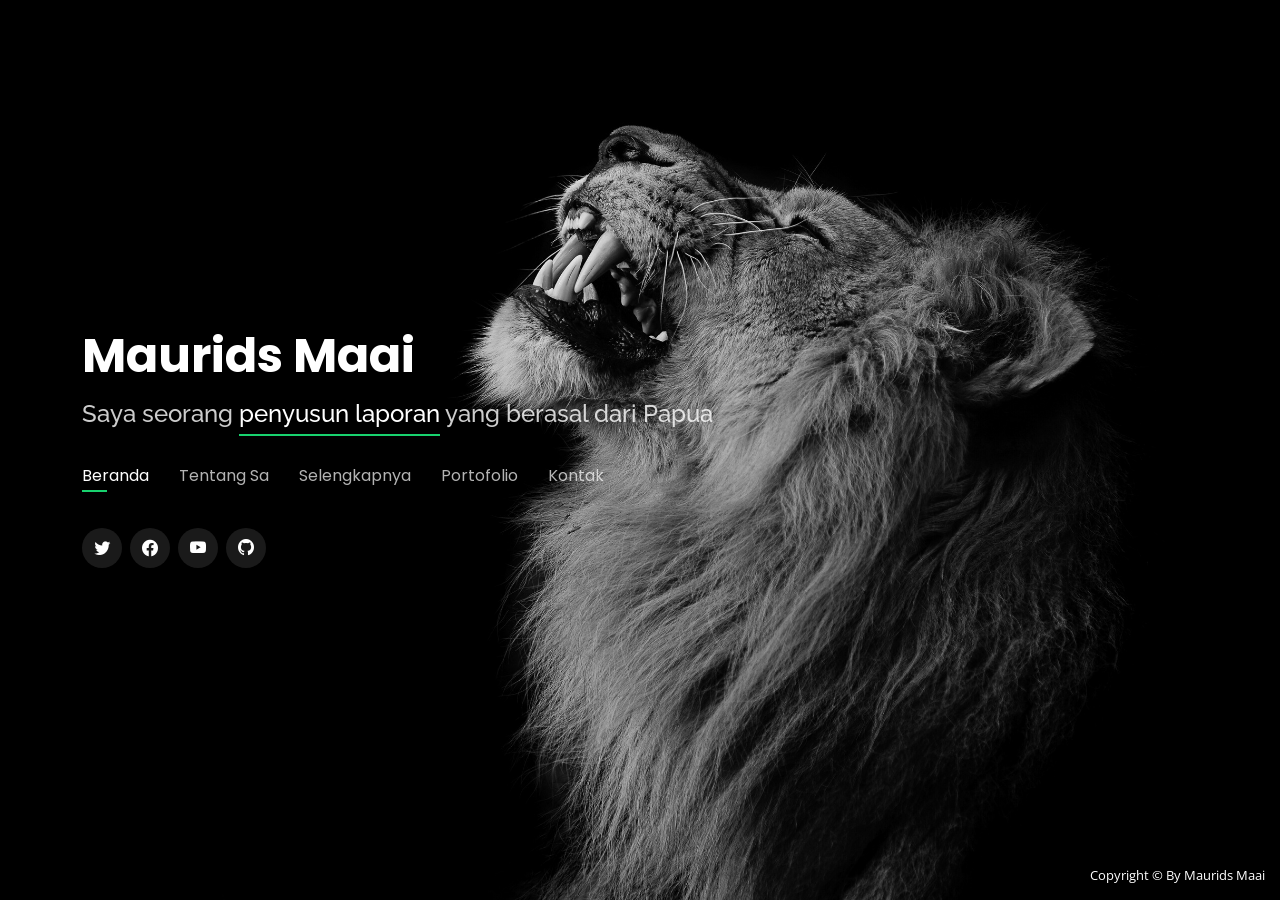
==== index.html @ 49cc11e0 "tambahkan link medsos" ====
<!DOCTYPE html>
<html lang="en">

<head>
  <meta charset="utf-8">
  <meta content="width=device-width, initial-scale=1.0" name="viewport">

  <title>Maurids Maai</title>
  <meta content="" name="description">
  <meta content="" name="keywords">

  <!-- Favicons -->
  <link href="assets/img/icon.png" rel="icon">
  <link href="assets/img/icon.png" rel="apple-touch-icon">

  <!-- Google Fonts -->
  <link
    href="https://fonts.googleapis.com/css?family=Open+Sans:300,300i,400,400i,600,600i,700,700i|Raleway:300,300i,400,400i,500,500i,600,600i,700,700i|Poppins:300,300i,400,400i,500,500i,600,600i,700,700i"
    rel="stylesheet">

  <!-- Vendor CSS Files -->
  <link href="assets/vendor/bootstrap/css/bootstrap.min.css" rel="stylesheet">
  <link href="assets/vendor/bootstrap-icons/bootstrap-icons.css" rel="stylesheet">
  <link href="assets/vendor/boxicons/css/boxicons.min.css" rel="stylesheet">
  <link href="assets/vendor/glightbox/css/glightbox.min.css" rel="stylesheet">
  <link href="assets/vendor/remixicon/remixicon.css" rel="stylesheet">
  <link href="assets/vendor/swiper/swiper-bundle.min.css" rel="stylesheet">

  <!-- Template Main CSS File -->
  <link href="assets/css/style.css" rel="stylesheet">

  <!-- =======================================================
  * Template Name: Personal - v4.3.0
  * Template URL: https://bootstrapmade.com/personal-free-resume-bootstrap-template/
  * Author: BootstrapMade.com
  * License: https://bootstrapmade.com/license/
  ======================================================== -->
</head>

<body>

  <!-- ======= Header ======= -->
  <header id="header">
    <div class="container">

      <h1><a href="index.html">Maurids Maai</a></h1>
      <!-- Uncomment below if you prefer to use an image logo -->
      <!-- <a href="index.html" class="mr-auto"><img src="assets/img/logo.png" alt="" class="img-fluid"></a> -->
      <h2>Saya seorang <span>penyusun laporan</span> yang berasal dari Papua</h2>

      <nav id="navbar" class="navbar">
        <ul>
          <li><a class="nav-link active" href="#header">Beranda</a></li>
          <li><a class="nav-link" href="#about">Tentang Sa</a></li>
          <li><a class="nav-link" href="#resume">Selengkapnya</a></li>
          <li><a class="nav-link" href="#portfolio">Portofolio</a></li>
          <li><a class="nav-link" href="#contact">Kontak</a></li>
        </ul>
        <i class="bi bi-list mobile-nav-toggle"></i>
      </nav><!-- .navbar -->

      <div class="social-links">
        <a href="https://twitter.com/MauridsMy" class="twitter"><i class="bi bi-twitter"></i></a>
        <a href="https://www.facebook.com/maurids.may" class="facebook"><i class="bi bi-facebook"></i></a>
        <a href="https://www.youtube.com/channel/UCpkUlT9rI3V6JolYn8YOvCw" class="youtube"><i
            class="bi bi-youtube"></i></a>
        <a href="https://github.com/mauridsmaai" class="github"><i class="bi bi-github"></i></a>
      </div>

    </div>
  </header><!-- End Header -->

  <!-- ======= About Section ======= -->
  <section id="about" class="about">

    <!-- ======= About Me ======= -->
    <div class="about-me container">

      <div class="section-title">
        <h2>Tentang Sa</h2>
        <p>Lebih Lanjut Tentang Sa</p>
      </div>

      <div class="row">
        <div class="col-lg-4" data-aos="fade-right">
          <img src="assets/img/sa.png" class="img-fluid" alt="">
        </div>
        <div class="col-lg-8 pt-4 pt-lg-0 content" data-aos="fade-left">
          <h3>Mengenal Sa</h3>
          <p class="fst-italic">
            Saya adalah orang yang suka bekerja keras, suka bergaul, tidak suka mengulur waktu kerja, suka senyum
            senang mempelajari hal baru dan humoris.
          </p>
          <div class="row">
            <div class="col-lg-6">
              <ul>
                <li><i class="bi bi-chevron-right"></i> <strong>Tempat & Tanggal Lahir:</strong> <span>6 May 1995</span>
                </li>
                <li><i class="bi bi-chevron-right"></i> <strong>SitusWEB:</strong> <span>mauridsmaai.github.io</span>
                </li>
                <li><i class="bi bi-chevron-right"></i> <strong>Nomor HP:</strong> <span>+123 456 7890</span></li>
                <li><i class="bi bi-chevron-right"></i> <strong>Kota:</strong> <span>Indonesia - Jakarta</span></li>
              </ul>
            </div>
            <div class="col-lg-6">
              <ul>
                <li><i class="bi bi-chevron-right"></i> <strong>Umur:</strong> <span>26</span></li>
                <li><i class="bi bi-chevron-right"></i> <strong>Level:</strong> <span>Pemula</span></li>
                <li><i class="bi bi-chevron-right"></i> <strong>Email:</strong> <span>mauridsmaai@gmail.com</span></li>
                <li><i class="bi bi-chevron-right"></i> <strong>Kerja Lepas:</strong> <span>Tersedia</span></li>
              </ul>
            </div>
          </div>
          <p>
            Saya sekarang bekerja di salah salah Perusahaan BUMN yang bergerak dibidang Farmasi Obat-Obatan PT. Kimia
            Farma Apotek, yang mana merupakan
            anak Perusahaan dari PT. Kimia Farma (Holding) kurang lebih sudah 1 tahun 5 bulan saya bekerja
            dan banyak rintangan yang sa adapi mulai dari penyesuaian diri, kerjaan dan juga makanan.
          </p>
        </div>
      </div>

    </div><!-- End About Me -->

    <!-- ======= Counts ======= -->
    <div class="counts container">

      <div class="row">

        <div class="col-lg-3 col-md-6">
          <div class="count-box">
            <i class="bi bi-emoji-smile"></i>
            <span data-purecounter-start="0" data-purecounter-end="12" data-purecounter-duration="1"
              class="purecounter"></span>
            <p>Klien</p>
          </div>
        </div>

        <div class="col-lg-3 col-md-6 mt-5 mt-md-0">
          <div class="count-box">
            <i class="bi bi-journal-richtext"></i>
            <span data-purecounter-start="0" data-purecounter-end="12" data-purecounter-duration="1"
              class="purecounter"></span>
            <p>Projects</p>
          </div>
        </div>

        <div class="col-lg-3 col-md-6 mt-5 mt-lg-0">
          <div class="count-box">
            <i class="bi bi-watch"></i>
            <span data-purecounter-start="0" data-purecounter-end="24" data-purecounter-duration="1"
              class="purecounter"></span>
            <p>Konsultasi</p>
          </div>
        </div>

        <div class="col-lg-3 col-md-6 mt-5 mt-lg-0">
          <div class="count-box">
            <i class="bi bi-award"></i>
            <span data-purecounter-start="0" data-purecounter-end="5" data-purecounter-duration="1"
              class="purecounter"></span>
            <p>Sertifikat</p>
          </div>
        </div>

      </div>

    </div><!-- End Counts -->

    <!-- ======= Skills  ======= -->
    <div class="skills container">

      <div class="section-title">
        <h2>Skills</h2>
      </div>

      <div class="row skills-content">

        <div class="col-lg-6">

          <div class="progress">
            <span class="skill">HTML <i class="val">30%</i></span>
            <div class="progress-bar-wrap">
              <div class="progress-bar" role="progressbar" aria-valuenow="100" aria-valuemin="0" aria-valuemax="100">
              </div>
            </div>
          </div>

          <div class="progress">
            <span class="skill">CSS <i class="val">30%</i></span>
            <div class="progress-bar-wrap">
              <div class="progress-bar" role="progressbar" aria-valuenow="90" aria-valuemin="0" aria-valuemax="100">
              </div>
            </div>
          </div>

          <div class="progress">
            <span class="skill">Install Ulang dan Servis PC <i class="val">85%</i></span>
            <div class="progress-bar-wrap">
              <div class="progress-bar" role="progressbar" aria-valuenow="75" aria-valuemin="0" aria-valuemax="100">
              </div>
            </div>
          </div>

        </div>

        <div class="col-lg-6">

          <div class="progress">
            <span class="skill">Adobe Ilustrator <i class="val">35%</i></span>
            <div class="progress-bar-wrap">
              <div class="progress-bar" role="progressbar" aria-valuenow="80" aria-valuemin="0" aria-valuemax="100">
              </div>
            </div>
          </div>

          <div class="progress">
            <span class="skill">CorelDRAW <i class="val">60%</i></span>
            <div class="progress-bar-wrap">
              <div class="progress-bar" role="progressbar" aria-valuenow="90" aria-valuemin="0" aria-valuemax="100">
              </div>
            </div>
          </div>

          <div class="progress">
            <span class="skill">Photoshop <i class="val">57%</i></span>
            <div class="progress-bar-wrap">
              <div class="progress-bar" role="progressbar" aria-valuenow="55" aria-valuemin="0" aria-valuemax="100">
              </div>
            </div>
          </div>

        </div>

      </div>

    </div><!-- End Skills -->

    <!-- ======= Testimonials ======= -->
    <div class="testimonials container">

      <div class="section-title">
        <h2>Testimoni Laporan</h2>
      </div>

      <div class="testimonials-slider swiper-container" data-aos="fade-up" data-aos-delay="100">
        <div class="swiper-wrapper">

          <div class="swiper-slide">
            <div class="testimonial-item">
              <p>
                <i class="bx bxs-quote-alt-left quote-icon-left"></i>
                Penyusunan Laporan Kajian Pendapatan Asli Daerah Kota Jayapura Tahun 2019 - 2020 dengan TIM.
                <i class="bx bxs-quote-alt-right quote-icon-right"></i>
              </p>
              <img src="assets/img/testimonials/testimonials-1.jpg" class="testimonial-img" alt="">
              <h3>Pemerintah Kota Jayapura</h3>
              <h4>Papua - Indonesia</h4>
            </div>
          </div><!-- End testimonial item -->

          <div class="swiper-slide">
            <div class="testimonial-item">
              <p>
                <i class="bx bxs-quote-alt-left quote-icon-left"></i>
                Penyusunan Laporan RPJMD Kabupaten Waropen Tahun 2018 - 2019 dengan TIM.
                <i class="bx bxs-quote-alt-right quote-icon-right"></i>
              </p>
              <img src="assets/img/testimonials/testimonials-2.jpg" class="testimonial-img" alt="">
              <h3>Kabupaten Waropen</h3>
              <h4>Papua - Indonesia</h4>
            </div>
          </div><!-- End testimonial item -->

          <div class="swiper-slide">
            <div class="testimonial-item">
              <p>
                <i class="bx bxs-quote-alt-left quote-icon-left"></i>
                Penyusunan Laporan Data Lembaga Organisasi Sosial Keagamaan Provinsi Papua Barat
                Tahun 2019 dengan TIM.
                <i class="bx bxs-quote-alt-right quote-icon-right"></i>
              </p>
              <img src="assets/img/testimonials/testimonials-3.jpg" class="testimonial-img" alt="">
              <h3>Provinsi Papua Barat</h3>
              <h4>Papua Barat - Indonesia</h4>
            </div>
          </div><!-- End testimonial item -->

          <div class="swiper-slide">
            <div class="testimonial-item">
              <p>
                <i class="bx bxs-quote-alt-left quote-icon-left"></i>
                Penulisan Karya Ilmiah/ Tugas Akhir guna mendapatkan Gelar Sarjana
                <i class="bx bxs-quote-alt-right quote-icon-right"></i>
              </p>
              <img src="assets/img/testimonials/testimonials-4.jpg" class="testimonial-img" alt="">
              <h3>Luis Sitokdana</h3>
              <h4>Mahasiswa</h4>
            </div>
          </div><!-- End testimonial item -->

          <div class="swiper-slide">
            <div class="testimonial-item">
              <p>
                <i class="bx bxs-quote-alt-left quote-icon-left"></i>
                Penulisan Karya Ilmiah/ Tugas Akhir guna mendapatkan Gelar Sarjana.
                <i class="bx bxs-quote-alt-right quote-icon-right"></i>
              </p>
              <img src="assets/img/testimonials/testimonials-5.jpg" class="testimonial-img" alt="">
              <h3>Otniel Senggoko</h3>
              <h4>Mahasiswa</h4>
            </div>
          </div><!-- End testimonial item -->

          <div class="swiper-slide">
            <div class="testimonial-item">
              <p>
                <i class="bx bxs-quote-alt-left quote-icon-left"></i>
                Penulisan Karya Ilmiah/ Tugas Akhir guna mendapatkan Gelar Sarjana.
                <i class="bx bxs-quote-alt-right quote-icon-right"></i>
              </p>
              <img src="assets/img/testimonials/testimonials-5.jpg" class="testimonial-img" alt="">
              <h3>Melkianus Papare</h3>
              <h4>Mahasiswa</h4>
            </div>
          </div><!-- End testimonial item -->

        </div>
        <div class="swiper-pagination"></div>
      </div>

      <div class="owl-carousel testimonials-carousel">

      </div>

    </div><!-- End Testimonials  -->

  </section><!-- End About Section -->

  <!-- ======= Resume Section ======= -->
  <section id="resume" class="resume">
    <div class="container">

      <div class="section-title">
        <h2>Selengkapnya</h2>
        <p>Selengkapnya tentang Sa</p>
      </div>

      <div class="row">
        <div class="col-lg-6">
          <h3 class="resume-title">Pendidikan</h3>
          <div class="resume-item pb-0">
            <h4>Riwayat Pendidikan.</h4>
            <h5>2002 - 2018</h5>
            <p>
            <ul>
              <li>2014 - 2018 | Manajemen Administrasi Perkantoran (S1)</li>
              <li>2011 - 2014 | Teknik Komputer & Jaringan (SMK)</li>
              <li>2008 - 2011 | SMP</li>
              <li>2002 - 2008 | SD</li>
            </ul>
            </p>
          </div>

          <h3 class="resume-title">Pengalaman Kerja</h3>
          <div class="resume-item">
            <h4>Riwayat Pengalaman Kerja</h4>
            <h5>2013 - 2019</h5>
            <ul>
              <li>Juli - September 2013 | Magang di Kantor Dinas Pendidikan dan Olahraga P&P.</li>
              <li>Februari - April 2018 | Magang di Kantor Dinas Kependudukan dan Pencatatan Sipil Kota Jayapura.</li>
              <li>Januari - April 2019 | Bekerja di Jasa Servis dan Perbaikan Laptop/PC.</li>
              <li>Mei - Desember 2019 | Bekerja di Lembaga Pengkajian dan Penguatan Kapasitas (LEKAT).</li>
            </ul>
          </div>
        </div>

        <div class="col-lg-6">
          <h3 class="resume-title">Pelatihan</h3>
          <div class="resume-item">
            <h4>Riwayat Pelatihan</h4>
            <h5>2019</h5>
            <p><em>Jenis Pelatihan yang Pernah di Ikuti </em></p>
            <p>
            <ul>
              <li>Pelatihan Penyusunan Laporan RPJMD tingkat Kabupaten</li>
              <li>Pelatihan Penyusunan Laporan RPJMN Oleh Badan Perencanaan Pembangunan Nasional.</li>
              <li>Pelatihan Survey Kinerja & Akuntabilitas Program (SKAP).</li>
              <li>Pelatihan Pengkajian Pasca Bencana (Assessment). </li>
            </ul>
            </p>
          </div>
        </div>
  </section><!-- End Resume Section -->


  <!-- ======= Portfolio Section ======= -->
  <section id="portfolio" class="portfolio">
    <div class="container">

      <div class="section-title">
        <h2>Portofolio</h2>
        <p>Sa Pu Pekerjaan</p>
      </div>

      <div class="row">
        <div class="col-lg-12 d-flex justify-content-center">
          <ul id="portfolio-flters">
            <li data-filter="*" class="filter-active">LAPORAN</li>
          </ul>
        </div>
      </div>

      <div class="row portfolio-container">

        <div class="col-lg-4 col-md-6 portfolio-item filter-app">
          <div class="portfolio-wrap">
            <img src="assets/img/portfolio/portfolio-1.jpg" class="img-fluid" alt="">
            <div class="portfolio-info">
              <h4>KAJIAN PENDAPATAN ASLI DAERAH KOTA JAYAPURA TAHUN 2019</h4>
              <div class="portfolio-links">
                <a href="assets/img/portfolio/portfolio-1.jpg" data-gallery="portfolioGallery"
                class="portfolio-lightbox" title=""><i class="bx bx-image"></i></a>
                <a href="portfolio-details.html" data-gallery="portfolioDetailsGallery" data-glightbox="type: external"
                  class="portfolio-details-lightbox" title="Portfolio Details"><i class="bx bx-download"></i></a>
              </div>
            </div>
          </div>
        </div>

        <div class="col-lg-4 col-md-6 portfolio-item filter-app">
          <div class="portfolio-wrap">
            <img src="assets/img/portfolio/portfolio-3.jpg" class="img-fluid" alt="">
            <div class="portfolio-info">
              <h4>LAPORAN INTEGRASI KEAGAMAAN PAPUA BARAT TAHUN 2019</h4>
              <div class="portfolio-links">
                <a href="assets/img/portfolio/portfolio-3.jpg" data-gallery="portfolioGallery"
                class="portfolio-lightbox" title=""><i class="bx bx-image"></i></a>
                <a href="portfolio-details.html" data-gallery="portfolioDetailsGallery" data-glightbox="type: external"
                  class="portfolio-details-lightbox" title="Portfolio Details"><i class="bx bx-download"></i></a>
              </div>
            </div>
          </div>
        </div>

        <div class="col-lg-4 col-md-6 portfolio-item filter-app">
          <div class="portfolio-wrap">
            <img src="assets/img/portfolio/portfolio-6.jpg" class="img-fluid" alt="">
            <div class="portfolio-info">
              <h4>LAPORAN PENYUSUNAN RPJMD KABUPATEN WAROPEN TAHUN 2017</h4>
              <div class="portfolio-links">
                <a href="assets/img/portfolio/portfolio-6.jpg" data-gallery="portfolioGallery"
                  class="portfolio-lightbox" title=""><i class="bx bx-image"></i></a>
                <a href="portfolio-details.html" data-gallery="portfolioDetailsGallery" data-glightbox="type: external"
                  class="portfolio-details-lightbox" title="Portfolio Details"><i class="bx bx-download"></i></a>
              </div>
            </div>
          </div>
        </div>

        <div class="col-lg-4 col-md-6 portfolio-item filter-app">
          <div class="portfolio-wrap">
            <img src="assets/img/portfolio/portfolio-3.jpg" class="img-fluid" alt="">
            <div class="portfolio-info">
              <h4>PERAN KEPIMPINAN DALAM MENINGKATKAN KINERJA PEGAWAI</h4>
              <div class="portfolio-links">
                <a href="assets/img/portfolio/portfolio-3.jpg" data-gallery="portfolioGallery"
                class="portfolio-lightbox" title=""><i class="bx bx-image"></i></a>
                <a href="portfolio-details.html" data-gallery="portfolioDetailsGallery" data-glightbox="type: external"
                  class="portfolio-details-lightbox" title="Portfolio Details"><i class="bx bx-download"></i></a>
              </div>
            </div>
          </div>
        </div>

        <div class="col-lg-4 col-md-6 portfolio-item filter-app">
          <div class="portfolio-wrap">
            <img src="assets/img/portfolio/portfolio-6.jpg" class="img-fluid" alt="">
            <div class="portfolio-info">
              <h4>EFEKTIVITAS DALAM MENGURUS DOKUMEN KEPENDUDUKAN</h4>
              <div class="portfolio-links">
                <a href="assets/img/portfolio/portfolio-6.jpg" data-gallery="portfolioGallery"
                  class="portfolio-lightbox" title=""><i class="bx bx-image"></i></a>
                <a href="portfolio-details.html" data-gallery="portfolioDetailsGallery" data-glightbox="type: external"
                  class="portfolio-details-lightbox" title="Portfolio Details"><i class="bx bx-download"></i></a>
              </div>
            </div>
          </div>
        </div>

        <div class="col-lg-4 col-md-6 portfolio-item filter-app">
          <div class="portfolio-wrap">
            <img src="assets/img/portfolio/portfolio-1.jpg" class="img-fluid" alt="">
            <div class="portfolio-info">
              <h4>PERAN KEPENDUDUKAN DALAM KELUARGA BERENCANA</h4>
              <div class="portfolio-links">
                <a href="assets/img/portfolio/portfolio-1.jpg" data-gallery="portfolioGallery"
                class="portfolio-lightbox" title=""><i class="bx bx-image"></i></a>
                <a href="portfolio-details.html" data-gallery="portfolioDetailsGallery" data-glightbox="type: external"
                  class="portfolio-details-lightbox" title="Portfolio Details"><i class="bx bx-download"></i></a>
              </div>
            </div>
          </div>
        </div>

      </div>

    </div>
  </section><!-- End Portfolio Section -->

  <!-- ======= Contact Section ======= -->
  <section id="contact" class="contact">
    <div class="container">

      <div class="section-title">
        <h2>Hubungi</h2>
        <p>Hubungi Sa</p>
      </div>

      <div class="row mt-2">

        <div class="col-md-6 d-flex align-items-stretch">
          <div class="info-box">
            <i class="bx bx-map"></i>
            <h3>Alamat</h3>
            <p>Jl. Expo Waena - Kec. Heram Kel. Yabansasi RT.001/RW.001 - Kota Jayapura</p>
          </div>
        </div>

        <div class="col-md-6 mt-4 mt-md-0 d-flex align-items-stretch">
          <div class="info-box">
            <i class="bx bx-share-alt"></i>
            <h3>Medsos</h3>
            <div class="social-links">
              <a href="https://twitter.com/MauridsMy" class="twitter"><i class="bi bi-twitter"></i></a>
              <a href="https://www.facebook.com/maurids.may" class="facebook"><i class="bi bi-facebook"></i></a>
              <a href="https://www.youtube.com/channel/UCpkUlT9rI3V6JolYn8YOvCw" class="youtube"><i
                  class="bi bi-youtube"></i></a>
              <a href="https://github.com/mauridsmaai" class="github"><i
                  class="bi bi-github"></i></a>
            </div>
          </div>
        </div>

        <div class="col-md-6 mt-4 d-flex align-items-stretch">
          <div class="info-box">
            <i class="bx bx-envelope"></i>
            <h3>Email</h3>
            <p>mauridsmaai@gmail.com</p>
          </div>
        </div>
        <div class="col-md-6 mt-4 d-flex align-items-stretch">
          <div class="info-box">
            <i class="bx bx-phone-call"></i>
            <h3>Telepon</h3>
            <p>+6282297476196</p>
          </div>
        </div>
      </div>

    </div>
  </section><!-- End Contact Section -->

  <div class="credits">
    <!-- All the links in the footer should remain intact. -->
    <!-- You can delete the links only if you purchased the pro version. -->
    <!-- Licensing information: https://bootstrapmade.com/license/ -->
    <!-- Purchase the pro version with working PHP/AJAX contact form: https://bootstrapmade.com/personal-free-resume-bootstrap-template/ -->
    Copyright &copy; By Maurids Maai</a>
  </div>

  <!-- Vendor JS Files -->
  <script src="assets/vendor/bootstrap/js/bootstrap.bundle.min.js"></script>
  <script src="assets/vendor/glightbox/js/glightbox.min.js"></script>
  <script src="assets/vendor/isotope-layout/isotope.pkgd.min.js"></script>
  <script src="assets/vendor/php-email-form/validate.js"></script>
  <script src="assets/vendor/purecounter/purecounter.js"></script>
  <script src="assets/vendor/swiper/swiper-bundle.min.js"></script>
  <script src="assets/vendor/waypoints/noframework.waypoints.js"></script>

  <!-- Template Main JS File -->
  <script src="assets/js/main.js"></script>

</body>

</html>
---- assets/css/style.css ----
/**
* Template Name: Personal - v4.3.0
* Template URL: https://bootstrapmade.com/personal-free-resume-bootstrap-template/
* Author: BootstrapMade.com
* License: https://bootstrapmade.com/license/
*/

/*--------------------------------------------------------------
# General
--------------------------------------------------------------*/
body {
  font-family: "Open Sans", sans-serif;
  background-color: #040404;
  color: #fff;
  position: relative;
  background: transparent;
}

body::before {
  content: "";
  position: fixed;
  background: #040404 url("../img/bg1.jpg") top right no-repeat;
  background-size: cover;
  left: 0;
  right: 0;
  top: 0;
  height: 100vh;
  z-index: -1;
}

@media (min-width: 1024px) {
  body::before {
    background-attachment: fixed;
  }
}

a {
  color: #18d26e;
  text-decoration: none;
}

a:hover {
  color: #35e888;
  text-decoration: none;
}

h1, h2, h3, h4, h5, h6 {
  font-family: "Raleway", sans-serif;
}

/*--------------------------------------------------------------
# Header
--------------------------------------------------------------*/
#header {
  transition: ease-in-out 0.3s;
  position: relative;
  height: 100vh;
  display: flex;
  align-items: center;
  z-index: 997;
  overflow-y: auto;
}

#header * {
  transition: ease-in-out 0.3s;
}

#header h1 {
  font-size: 48px;
  margin: 0;
  padding: 0;
  line-height: 1;
  font-weight: 700;
  font-family: "Poppins", sans-serif;
}

#header h1 a, #header h1 a:hover {
  color: #fff;
  line-height: 1;
  display: inline-block;
}

#header h2 {
  font-size: 24px;
  margin-top: 20px;
  color: rgba(255, 255, 255, 0.8);
}

#header h2 span {
  color: #fff;
  border-bottom: 2px solid #18d26e;
  padding-bottom: 6px;
}

#header img {
  padding: 0;
  margin: 0;
}

#header .social-links {
  margin-top: 40px;
  display: flex;
}

#header .social-links a {
  font-size: 16px;
  display: flex;
  justify-content: center;
  align-items: center;
  background: rgba(255, 255, 255, 0.1);
  color: #fff;
  line-height: 1;
  margin-right: 8px;
  border-radius: 50%;
  width: 40px;
  height: 40px;
}

#header .social-links a:hover {
  background: #18d26e;
}

@media (max-width: 992px) {
  #header h1 {
    font-size: 36px;
  }
  #header h2 {
    font-size: 20px;
    line-height: 30px;
  }
  #header .social-links {
    margin-top: 15px;
  }
  #header .container {
    display: flex;
    flex-direction: column;
    align-items: center;
  }
}

/* Header Top */
#header.header-top {
  height: 80px;
  position: fixed;
  left: 0;
  top: 0;
  right: 0;
  background: rgba(0, 0, 0, 0.9);
}

#header.header-top .social-links, #header.header-top h2 {
  display: none;
}

#header.header-top h1 {
  margin-right: auto;
  font-size: 36px;
}

#header.header-top .container {
  display: flex;
  align-items: center;
}

#header.header-top .navbar {
  margin: 0;
}

@media (max-width: 768px) {
  #header.header-top {
    height: 60px;
  }
  #header.header-top h1 {
    font-size: 26px;
  }
}

/*--------------------------------------------------------------
# Navigation Menu
--------------------------------------------------------------*/
/**
* Desktop Navigation 
*/
.navbar {
  padding: 0;
  margin-top: 35px;
}

.navbar ul {
  margin: 0;
  padding: 0;
  display: flex;
  list-style: none;
  align-items: center;
}

.navbar li {
  position: relative;
}

.navbar li + li {
  margin-left: 30px;
}

.navbar a, .navbar a:focus {
  display: flex;
  align-items: center;
  justify-content: space-between;
  padding: 0;
  font-family: "Poppins", sans-serif;
  font-size: 16px;
  font-weight: 400;
  color: rgba(255, 255, 255, 0.7);
  white-space: nowrap;
  transition: 0.3s;
}

.navbar a i, .navbar a:focus i {
  font-size: 12px;
  line-height: 0;
  margin-left: 5px;
}

.navbar a:before {
  content: "";
  position: absolute;
  width: 0;
  height: 2px;
  bottom: -4px;
  left: 0;
  background-color: #18d26e;
  visibility: hidden;
  width: 0px;
  transition: all 0.3s ease-in-out 0s;
}

.navbar a:hover:before, .navbar li:hover > a:before, .navbar .active:before {
  visibility: visible;
  width: 25px;
}

.navbar a:hover, .navbar .active, .navbar .active:focus, .navbar li:hover > a {
  color: #fff;
}

/**
* Mobile Navigation 
*/
.mobile-nav-toggle {
  color: #fff;
  font-size: 28px;
  cursor: pointer;
  display: none;
  line-height: 0;
  transition: 0.5s;
  position: fixed;
  right: 15px;
  top: 15px;
}

@media (max-width: 991px) {
  .mobile-nav-toggle {
    display: block;
  }
  .navbar ul {
    display: none;
  }
}

.navbar-mobile {
  position: fixed;
  overflow: hidden;
  top: 0;
  right: 0;
  left: 0;
  bottom: 0;
  background: rgba(0, 0, 0, 0.9);
  transition: 0.3s;
  z-index: 999;
  margin-top: 0;
}

.navbar-mobile .mobile-nav-toggle {
  position: absolute;
  top: 15px;
  right: 15px;
}

.navbar-mobile ul {
  display: block;
  position: absolute;
  top: 55px;
  right: 15px;
  bottom: 45px;
  left: 15px;
  padding: 10px 0;
  overflow-y: auto;
  transition: 0.3s;
  border: 2px solid rgba(255, 255, 255, 0.2);
}

.navbar-mobile li {
  padding: 12px 20px;
}

.navbar-mobile li + li {
  margin: 0;
}

.navbar-mobile a {
  font-size: 16px;
  position: relative;
}

/*--------------------------------------------------------------
# Sections General
--------------------------------------------------------------*/
section {
  overflow: hidden;
  position: absolute;
  width: 100%;
  top: 140px;
  bottom: 100%;
  opacity: 0;
  transition: ease-in-out 0.4s;
  z-index: 2;
}

section.section-show {
  top: 100px;
  bottom: auto;
  opacity: 1;
  padding-bottom: 45px;
}

section .container {
  background: rgba(0, 0, 0, 0.9);
  padding: 30px;
}

@media (max-width: 768px) {
  section {
    top: 120px;
  }
  section.section-show {
    top: 80px;
  }
}

.section-title h2 {
  font-size: 14px;
  font-weight: 500;
  padding: 0;
  line-height: 1px;
  margin: 0 0 20px 0;
  letter-spacing: 2px;
  text-transform: uppercase;
  color: #aaaaaa;
  font-family: "Poppins", sans-serif;
}

.section-title h2::after {
  content: "";
  width: 120px;
  height: 1px;
  display: inline-block;
  background: #4ceb95;
  margin: 4px 10px;
}

.section-title p {
  margin: 0;
  margin: -15px 0 15px 0;
  font-size: 36px;
  font-weight: 700;
  text-transform: uppercase;
  font-family: "Poppins", sans-serif;
  color: #fff;
}

/*--------------------------------------------------------------
# About
--------------------------------------------------------------*/
.about-me .content h3 {
  font-weight: 700;
  font-size: 26px;
  color: #18d26e;
}

.about-me .content ul {
  list-style: none;
  padding: 0;
}

.about-me .content ul li {
  margin-bottom: 20px;
  display: flex;
  align-items: center;
}

.about-me .content ul strong {
  margin-right: 10px;
}

.about-me .content ul i {
  font-size: 16px;
  margin-right: 5px;
  color: #18d26e;
  line-height: 0;
}

.about-me .content p:last-child {
  margin-bottom: 0;
}

/*--------------------------------------------------------------
# Counts
--------------------------------------------------------------*/
.counts {
  padding: 70px 0 60px;
}

.counts .count-box {
  padding: 30px 30px 25px 30px;
  width: 100%;
  position: relative;
  text-align: center;
  background: rgba(255, 255, 255, 0.08);
}

.counts .count-box i {
  position: absolute;
  top: -25px;
  left: 50%;
  transform: translateX(-50%);
  font-size: 24px;
  background: rgba(255, 255, 255, 0.1);
  padding: 12px;
  color: #18d26e;
  border-radius: 50px;
  line-height: 0;
}

.counts .count-box span {
  font-size: 36px;
  display: block;
  font-weight: 600;
  color: #fff;
}

.counts .count-box p {
  padding: 0;
  margin: 0;
  font-family: "Raleway", sans-serif;
  font-size: 14px;
}

/*--------------------------------------------------------------
# Skills
--------------------------------------------------------------*/
.skills .progress {
  height: 60px;
  display: block;
  background: none;
  border-radius: 0;
}

.skills .progress .skill {
  padding: 10px 0;
  margin: 0;
  text-transform: uppercase;
  display: block;
  font-weight: 600;
  font-family: "Poppins", sans-serif;
  color: #fff;
}

.skills .progress .skill .val {
  float: right;
  font-style: normal;
}

.skills .progress-bar-wrap {
  background: rgba(255, 255, 255, 0.2);
}

.skills .progress-bar {
  width: 1px;
  height: 10px;
  transition: .9s;
  background-color: #18d26e;
}

/*--------------------------------------------------------------
# Interests
--------------------------------------------------------------*/
.interests .icon-box {
  display: flex;
  align-items: center;
  padding: 20px;
  background: rgba(255, 255, 255, 0.08);
  transition: ease-in-out 0.3s;
}

.interests .icon-box i {
  font-size: 32px;
  padding-right: 10px;
  line-height: 1;
}

.interests .icon-box h3 {
  font-weight: 700;
  margin: 0;
  padding: 0;
  line-height: 1;
  font-size: 16px;
  color: #fff;
}

.interests .icon-box:hover {
  background: rgba(255, 255, 255, 0.12);
}

/*--------------------------------------------------------------
# Testimonials
--------------------------------------------------------------*/
.testimonials .testimonial-item {
  box-sizing: content-box;
  min-height: 320px;
}

.testimonials .testimonial-item .testimonial-img {
  width: 90px;
  border-radius: 50%;
  margin: -40px 0 0 40px;
  position: relative;
  z-index: 2;
  border: 6px solid rgba(255, 255, 255, 0.12);
}

.testimonials .testimonial-item h3 {
  font-size: 18px;
  font-weight: bold;
  margin: 10px 0 5px 45px;
  color: #fff;
}

.testimonials .testimonial-item h4 {
  font-size: 14px;
  color: #999;
  margin: 0 0 0 45px;
}

.testimonials .testimonial-item .quote-icon-left, .testimonials .testimonial-item .quote-icon-right {
  color: rgba(255, 255, 255, 0.25);
  font-size: 26px;
}

.testimonials .testimonial-item .quote-icon-left {
  display: inline-block;
  left: -5px;
  position: relative;
}

.testimonials .testimonial-item .quote-icon-right {
  display: inline-block;
  right: -5px;
  position: relative;
  top: 10px;
}

.testimonials .testimonial-item p {
  font-style: italic;
  margin: 0 15px 0 15px;
  padding: 20px 20px 60px 20px;
  background: rgba(255, 255, 255, 0.1);
  position: relative;
  border-radius: 6px;
  position: relative;
  z-index: 1;
}

.testimonials .swiper-pagination {
  margin-top: 20px;
  position: relative;
}

.testimonials .swiper-pagination .swiper-pagination-bullet {
  width: 12px;
  height: 12px;
  opacity: 1;
  background-color: rgba(255, 255, 255, 0.3);
}

.testimonials .swiper-pagination .swiper-pagination-bullet-active {
  background-color: #18d26e;
}

/*--------------------------------------------------------------
# Resume
--------------------------------------------------------------*/
.resume .resume-title {
  font-size: 26px;
  font-weight: 700;
  margin-top: 20px;
  margin-bottom: 20px;
  color: #fff;
}

.resume .resume-item {
  padding: 0 0 20px 20px;
  margin-top: -2px;
  border-left: 2px solid rgba(255, 255, 255, 0.2);
  position: relative;
}

.resume .resume-item h4 {
  line-height: 18px;
  font-size: 18px;
  font-weight: 600;
  text-transform: uppercase;
  font-family: "Poppins", sans-serif;
  color: #18d26e;
  margin-bottom: 10px;
}

.resume .resume-item h5 {
  font-size: 16px;
  background: rgba(255, 255, 255, 0.15);
  padding: 5px 15px;
  display: inline-block;
  font-weight: 600;
  margin-bottom: 10px;
}

.resume .resume-item ul {
  padding-left: 20px;
}

.resume .resume-item ul li {
  padding-bottom: 10px;
}

.resume .resume-item:last-child {
  padding-bottom: 0;
}

.resume .resume-item::before {
  content: "";
  position: absolute;
  width: 16px;
  height: 16px;
  border-radius: 50px;
  left: -9px;
  top: 0;
  background: #18d26e;
  border: 2px solid #18d26e;
}

/*--------------------------------------------------------------
# Services
--------------------------------------------------------------*/
.services .icon-box {
  text-align: center;
  background: rgba(204, 204, 204, 0.1);
  padding: 80px 20px;
  transition: all ease-in-out 0.3s;
}

.services .icon-box .icon {
  margin: 0 auto;
  width: 64px;
  height: 64px;
  background: #18d26e;
  border-radius: 5px;
  transition: all .3s ease-out 0s;
  display: flex;
  align-items: center;
  justify-content: center;
  margin-bottom: 20px;
  transform-style: preserve-3d;
}

.services .icon-box .icon i {
  color: #fff;
  font-size: 28px;
}

.services .icon-box .icon::before {
  position: absolute;
  content: '';
  left: -8px;
  top: -8px;
  height: 100%;
  width: 100%;
  background: rgba(255, 255, 255, 0.15);
  border-radius: 5px;
  transition: all .3s ease-out 0s;
  transform: translateZ(-1px);
}

.services .icon-box h4 {
  font-weight: 700;
  margin-bottom: 15px;
  font-size: 24px;
}

.services .icon-box h4 a {
  color: #fff;
}

.services .icon-box p {
  line-height: 24px;
  font-size: 14px;
  margin-bottom: 0;
}

.services .icon-box:hover {
  background: #18d26e;
  border-color: #18d26e;
}

.services .icon-box:hover .icon {
  background: #fff;
}

.services .icon-box:hover .icon i {
  color: #18d26e;
}

.services .icon-box:hover .icon::before {
  background: #35e888;
}

.services .icon-box:hover h4 a, .services .icon-box:hover p {
  color: #fff;
}

/*--------------------------------------------------------------
# Portfolio
--------------------------------------------------------------*/
.portfolio .portfolio-item {
  margin-bottom: 30px;
}

.portfolio #portfolio-flters {
  padding: 0;
  margin: 0 auto 15px auto;
  list-style: none;
  text-align: center;
  border-radius: 50px;
  padding: 2px 15px;
}

.portfolio #portfolio-flters li {
  cursor: pointer;
  display: inline-block;
  padding: 8px 16px 10px 16px;
  font-size: 14px;
  font-weight: 600;
  line-height: 1;
  text-transform: uppercase;
  color: #fff;
  background: rgba(255, 255, 255, 0.1);
  margin: 0 3px 10px 3px;
  transition: all 0.3s ease-in-out;
  border-radius: 4px;
}

.portfolio #portfolio-flters li:hover, .portfolio #portfolio-flters li.filter-active {
  background: #18d26e;
}

.portfolio #portfolio-flters li:last-child {
  margin-right: 0;
}

.portfolio .portfolio-wrap {
  transition: 0.3s;
  position: relative;
  overflow: hidden;
  z-index: 1;
  background: rgba(0, 0, 0, 0.6);
}

.portfolio .portfolio-wrap::before {
  content: "";
  background: rgba(0, 0, 0, 0.6);
  position: absolute;
  left: 30px;
  right: 30px;
  top: 30px;
  bottom: 30px;
  transition: all ease-in-out 0.3s;
  z-index: 2;
  opacity: 0;
}

.portfolio .portfolio-wrap .portfolio-info {
  opacity: 0;
  position: absolute;
  top: 0;
  left: 0;
  right: 0;
  bottom: 0;
  text-align: center;
  z-index: 3;
  transition: all ease-in-out 0.3s;
  display: flex;
  flex-direction: column;
  justify-content: center;
  align-items: center;
}

.portfolio .portfolio-wrap .portfolio-info::before {
  display: block;
  content: "";
  width: 48px;
  height: 48px;
  position: absolute;
  top: 35px;
  left: 35px;
  border-top: 3px solid #fff;
  border-left: 3px solid #fff;
  transition: all 0.5s ease 0s;
  z-index: 9994;
}

.portfolio .portfolio-wrap .portfolio-info::after {
  display: block;
  content: "";
  width: 48px;
  height: 48px;
  position: absolute;
  bottom: 35px;
  right: 35px;
  border-bottom: 3px solid #fff;
  border-right: 3px solid #fff;
  transition: all 0.5s ease 0s;
  z-index: 9994;
}

.portfolio .portfolio-wrap .portfolio-info h4 {
  font-size: 20px;
  color: #fff;
  font-weight: 600;
}

.portfolio .portfolio-wrap .portfolio-info p {
  color: #ffffff;
  font-size: 14px;
  text-transform: uppercase;
  padding: 0;
  margin: 0;
}

.portfolio .portfolio-wrap .portfolio-links {
  text-align: center;
  z-index: 4;
}

.portfolio .portfolio-wrap .portfolio-links a {
  color: #fff;
  margin: 0 2px;
  font-size: 28px;
  display: inline-block;
  transition: 0.3s;
}

.portfolio .portfolio-wrap .portfolio-links a:hover {
  color: #63eda3;
}

.portfolio .portfolio-wrap:hover::before {
  top: 0;
  left: 0;
  right: 0;
  bottom: 0;
  opacity: 1;
}

.portfolio .portfolio-wrap:hover .portfolio-info {
  opacity: 1;
}

.portfolio .portfolio-wrap:hover .portfolio-info::before {
  top: 15px;
  left: 15px;
}

.portfolio .portfolio-wrap:hover .portfolio-info::after {
  bottom: 15px;
  right: 15px;
}

/*--------------------------------------------------------------
# Portfolio Details
--------------------------------------------------------------*/
.portfolio-details {
  padding-top: 40px;
  background: rgba(0, 0, 0, 0.8);
  position: fixed;
  left: 0;
  right: 0;
  top: 0;
  bottom: 0;
  overflow-y: auto;
}

.portfolio-details .container {
  padding-top: 20px;
  padding-bottom: 40px;
}

.portfolio-details .portfolio-title {
  font-size: 26px;
  font-weight: 700;
  margin-bottom: 20px;
}

.portfolio-details .portfolio-info {
  padding-top: 45px;
}

.portfolio-details .portfolio-info h3 {
  font-size: 22px;
  font-weight: 400;
  margin-bottom: 20px;
}

.portfolio-details .portfolio-info ul {
  list-style: none;
  padding: 0;
  font-size: 15px;
}

.portfolio-details .portfolio-info ul li + li {
  margin-top: 10px;
}

.portfolio-details .portfolio-info p {
  font-size: 15px;
  padding: 15px 0 0 0;
}

@media (max-width: 992px) {
  .portfolio-details .portfolio-info {
    padding-top: 20px;
  }
}

.portfolio-details .swiper-pagination {
  margin-top: 20px;
  position: relative;
}

.portfolio-details .swiper-pagination .swiper-pagination-bullet {
  width: 12px;
  height: 12px;
  opacity: 1;
  background-color: rgba(255, 255, 255, 0.3);
}

.portfolio-details .swiper-pagination .swiper-pagination-bullet-active {
  background-color: #18d26e;
}

/*--------------------------------------------------------------
# Contact
--------------------------------------------------------------*/
.contact .info-box {
  color: #444444;
  padding: 20px;
  width: 100%;
  background: rgba(255, 255, 255, 0.08);
}

.contact .info-box i.bx {
  font-size: 24px;
  color: #18d26e;
  border-radius: 50%;
  padding: 14px;
  float: left;
  background: rgba(255, 255, 255, 0.1);
}

.contact .info-box h3 {
  font-size: 20px;
  color: rgba(255, 255, 255, 0.5);
  font-weight: 700;
  margin: 10px 0 8px 68px;
}

.contact .info-box p {
  padding: 0;
  color: #fff;
  line-height: 24px;
  font-size: 14px;
  margin: 0 0 0 68px;
}

.contact .info-box .social-links {
  margin: 5px 0 0 68px;
  display: flex;
}

.contact .info-box .social-links a {
  font-size: 18px;
  display: inline-block;
  color: #fff;
  line-height: 1;
  margin-right: 12px;
  transition: 0.3s;
}

.contact .info-box .social-links a:hover {
  color: #18d26e;
}

.contact .php-email-form {
  padding: 30px;
  background: rgba(255, 255, 255, 0.08);
}

.contact .php-email-form .error-message {
  display: none;
  background: rgba(255, 255, 255, 0.08);
  background: #ed3c0d;
  text-align: left;
  padding: 15px;
  font-weight: 600;
}

.contact .php-email-form .error-message br + br {
  margin-top: 25px;
}

.contact .php-email-form .sent-message {
  display: none;
  background: rgba(255, 255, 255, 0.08);
  background: #18d26e;
  text-align: center;
  padding: 15px;
  font-weight: 600;
}

.contact .php-email-form .loading {
  display: none;
  background: rgba(255, 255, 255, 0.08);
  text-align: center;
  padding: 15px;
}

.contact .php-email-form .loading:before {
  content: "";
  display: inline-block;
  border-radius: 50%;
  width: 24px;
  height: 24px;
  margin: 0 10px -6px 0;
  border: 3px solid #18d26e;
  border-top-color: #eee;
  -webkit-animation: animate-loading 1s linear infinite;
  animation: animate-loading 1s linear infinite;
}

.contact .php-email-form input, .contact .php-email-form textarea {
  border-radius: 0;
  box-shadow: none;
  font-size: 14px;
  background: rgba(255, 255, 255, 0.08);
  border: 0;
  transition: 0.3s;
  color: #fff;
}

.contact .php-email-form input:focus, .contact .php-email-form textarea:focus {
  background-color: rgba(255, 255, 255, 0.11);
}

.contact .php-email-form input::-webkit-input-placeholder, .contact .php-email-form textarea::-webkit-input-placeholder {
  color: rgba(255, 255, 255, 0.3);
  opacity: 1;
}

.contact .php-email-form input::-moz-placeholder, .contact .php-email-form textarea::-moz-placeholder {
  color: rgba(255, 255, 255, 0.3);
  opacity: 1;
}

.contact .php-email-form input::placeholder, .contact .php-email-form textarea::placeholder {
  color: rgba(255, 255, 255, 0.3);
  opacity: 1;
}

.contact .php-email-form input {
  padding: 10px 15px;
}

.contact .php-email-form textarea {
  padding: 12px 15px;
}

.contact .php-email-form button[type="submit"] {
  background: #18d26e;
  border: 0;
  padding: 10px 30px;
  color: #fff;
  transition: 0.4s;
  border-radius: 4px;
}

.contact .php-email-form button[type="submit"]:hover {
  background: #15bb62;
}

@-webkit-keyframes animate-loading {
  0% {
    transform: rotate(0deg);
  }
  100% {
    transform: rotate(360deg);
  }
}

@keyframes animate-loading {
  0% {
    transform: rotate(0deg);
  }
  100% {
    transform: rotate(360deg);
  }
}

/*--------------------------------------------------------------
# Credits
--------------------------------------------------------------*/
.credits {
  position: fixed;
  right: 0;
  left: 0;
  bottom: 0;
  padding: 15px;
  text-align: right;
  font-size: 13px;
  color: #fff;
  z-index: 999999;
}

@media (max-width: 992px) {
  .credits {
    text-align: center;
    padding: 10px;
    background: rgba(0, 0, 0, 0.8);
  }
}

.credits a {
  color: #18d26e;
  transition: 0.3s;
}

.credits a:hover {
  color: #fff;
}
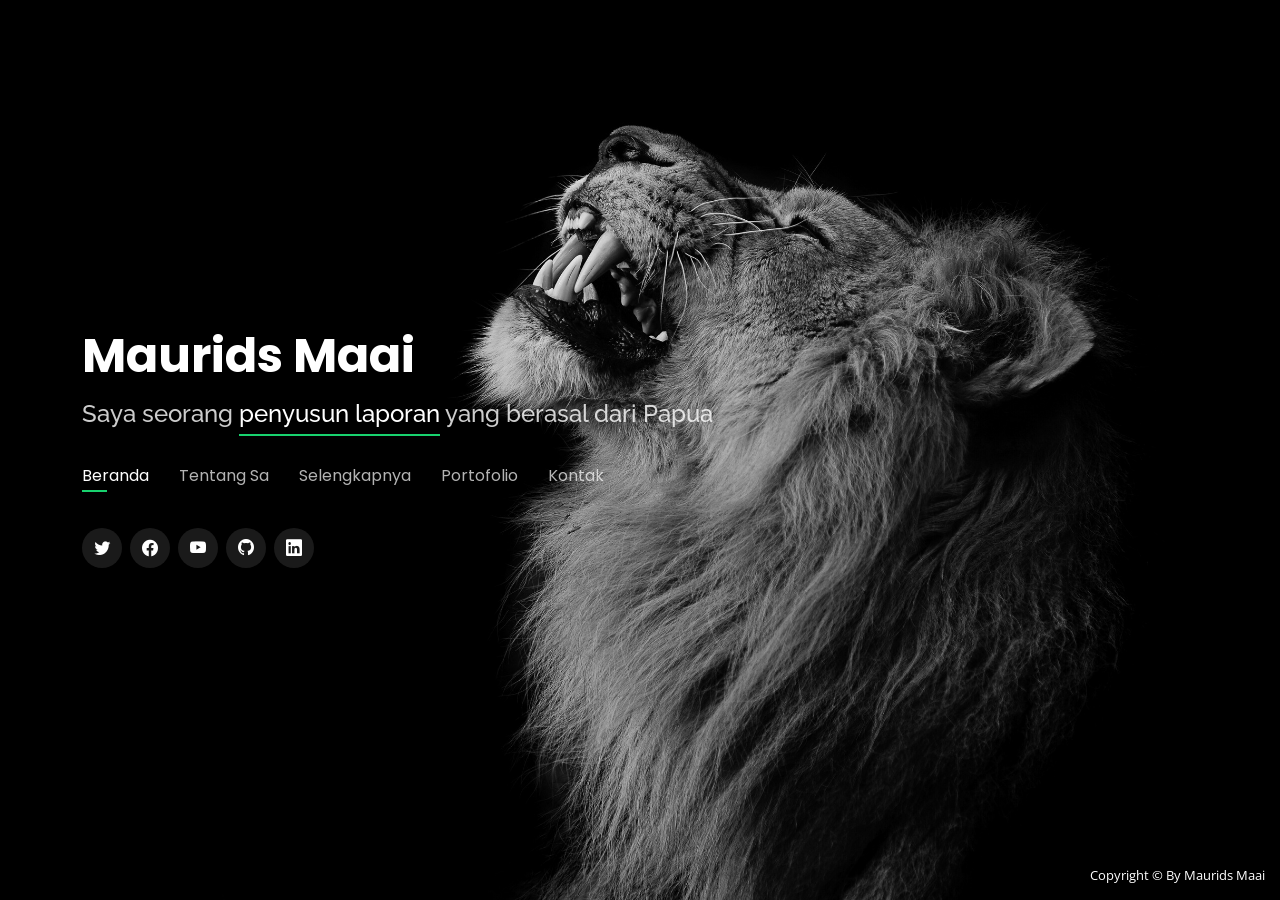
==== commit ea18f378: "tambah link medsos" ====
--- a/index.html
+++ b/index.html
@@ -65,6 +65,7 @@
         <a href="https://www.youtube.com/channel/UCpkUlT9rI3V6JolYn8YOvCw" class="youtube"><i
             class="bi bi-youtube"></i></a>
         <a href="https://github.com/mauridsmaai" class="github"><i class="bi bi-github"></i></a>
+        <a href="https://www.linkedin.com/in/maurids-maai-91233b154/" class="github"><i class="bi bi-linkedin"></i></a>
       </div>
 
     </div>
@@ -538,6 +539,7 @@
                   class="bi bi-youtube"></i></a>
               <a href="https://github.com/mauridsmaai" class="github"><i
                   class="bi bi-github"></i></a>
+                  <a href="https://www.linkedin.com/in/maurids-maai-91233b154/" class="github"><i class="bi bi-linkedin"></i></a>
             </div>
           </div>
         </div>
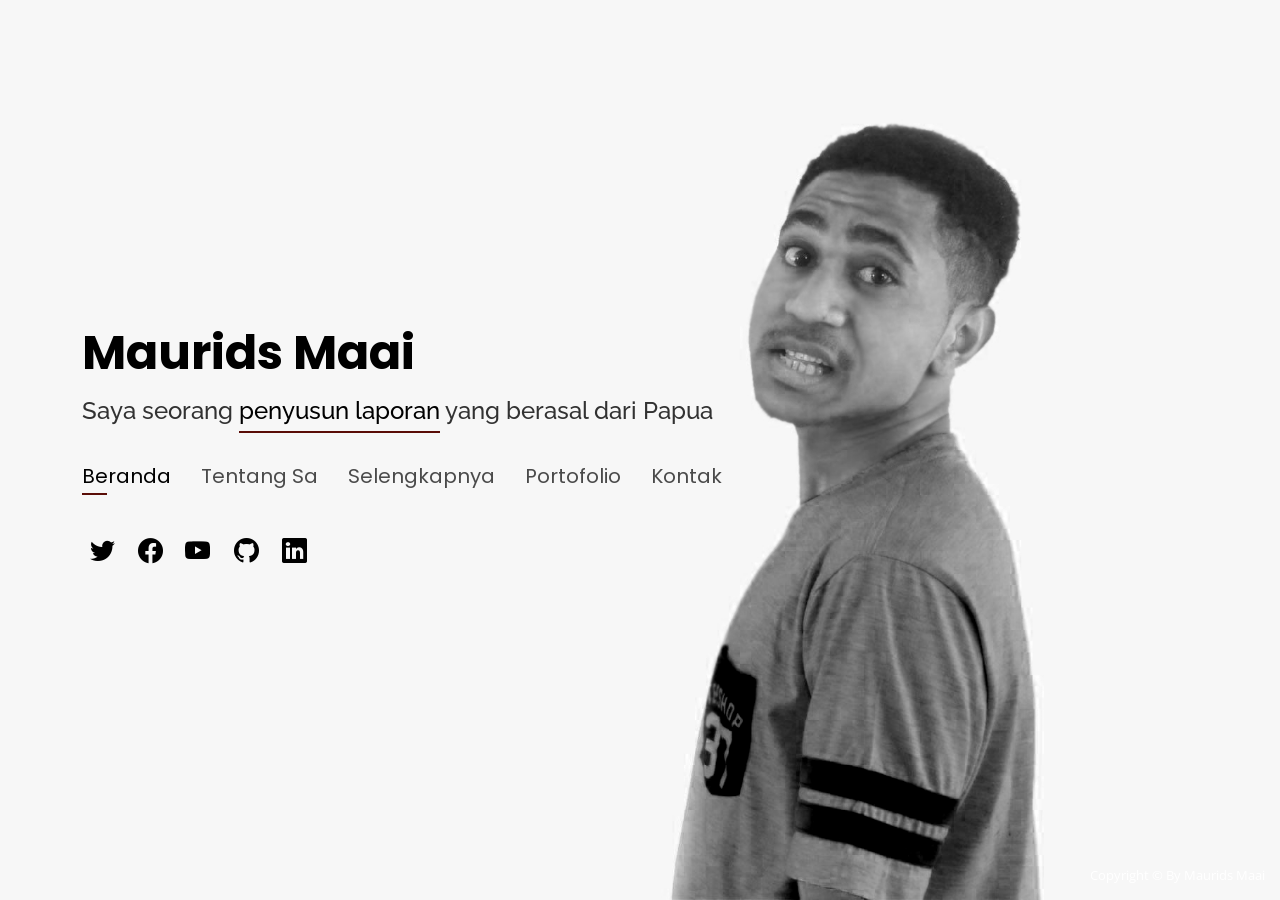
==== commit bf432423: "edit css & tambahkan bg" ====
--- a/index.html
+++ b/index.html
@@ -84,7 +84,7 @@
 
       <div class="row">
         <div class="col-lg-4" data-aos="fade-right">
-          <img src="assets/img/sa.png" class="img-fluid" alt="">
+          <img src="assets/img/profil.jpg" class="img-fluid" alt="">
         </div>
         <div class="col-lg-8 pt-4 pt-lg-0 content" data-aos="fade-left">
           <h3>Mengenal Sa</h3>
--- a/assets/css/style.css
+++ b/assets/css/style.css
@@ -11,7 +11,7 @@
 body {
   font-family: "Open Sans", sans-serif;
   background-color: #040404;
-  color: #fff;
+  color: rgb(0, 0, 0);
   position: relative;
   background: transparent;
 }
@@ -19,7 +19,7 @@
 body::before {
   content: "";
   position: fixed;
-  background: #040404 url("../img/bg1.jpg") top right no-repeat;
+  background: #040404 url("../img/mauridsbg.jpg") top right no-repeat;
   background-size: cover;
   left: 0;
   right: 0;
@@ -35,12 +35,12 @@
 }
 
 a {
-  color: #18d26e;
+  color: #5a0d07;
   text-decoration: none;
 }
 
 a:hover {
-  color: #35e888;
+  color: #5a0d07;
   text-decoration: none;
 }
 
@@ -75,7 +75,7 @@
 }
 
 #header h1 a, #header h1 a:hover {
-  color: #fff;
+  color: rgb(0, 0, 0);
   line-height: 1;
   display: inline-block;
 }
@@ -83,12 +83,12 @@
 #header h2 {
   font-size: 24px;
   margin-top: 20px;
-  color: rgba(255, 255, 255, 0.8);
+  color: rgba(0, 0, 0, 0.8);
 }
 
 #header h2 span {
-  color: #fff;
-  border-bottom: 2px solid #18d26e;
+  color: rgb(0, 0, 0);
+  border-bottom: 2px solid #5a0d07;
   padding-bottom: 6px;
 }
 
@@ -103,12 +103,12 @@
 }
 
 #header .social-links a {
-  font-size: 16px;
+  font-size: 25px;
   display: flex;
   justify-content: center;
   align-items: center;
   background: rgba(255, 255, 255, 0.1);
-  color: #fff;
+  color: rgb(0, 0, 0);
   line-height: 1;
   margin-right: 8px;
   border-radius: 50%;
@@ -117,7 +117,7 @@
 }
 
 #header .social-links a:hover {
-  background: #18d26e;
+  background: #5a0d07;
 }
 
 @media (max-width: 992px) {
@@ -145,7 +145,7 @@
   left: 0;
   top: 0;
   right: 0;
-  background: rgba(0, 0, 0, 0.9);
+  background: rgba(255, 255, 255, 0.9);
 }
 
 #header.header-top .social-links, #header.header-top h2 {
@@ -208,9 +208,9 @@
   justify-content: space-between;
   padding: 0;
   font-family: "Poppins", sans-serif;
-  font-size: 16px;
+  font-size: 20px;
   font-weight: 400;
-  color: rgba(255, 255, 255, 0.7);
+  color: rgba(0, 0, 0, 0.7);
   white-space: nowrap;
   transition: 0.3s;
 }
@@ -228,7 +228,7 @@
   height: 2px;
   bottom: -4px;
   left: 0;
-  background-color: #18d26e;
+  background-color: #5a0d07;
   visibility: hidden;
   width: 0px;
   transition: all 0.3s ease-in-out 0s;
@@ -240,14 +240,14 @@
 }
 
 .navbar a:hover, .navbar .active, .navbar .active:focus, .navbar li:hover > a {
-  color: #fff;
+  color: rgb(0, 0, 0);
 }
 
 /**
 * Mobile Navigation 
 */
 .mobile-nav-toggle {
-  color: #fff;
+  color: rgb(0, 0, 0);
   font-size: 28px;
   cursor: pointer;
   display: none;
@@ -274,7 +274,7 @@
   right: 0;
   left: 0;
   bottom: 0;
-  background: rgba(0, 0, 0, 0.9);
+  background: rgba(255, 255, 255, 0.9);
   transition: 0.3s;
   z-index: 999;
   margin-top: 0;
@@ -321,7 +321,7 @@
   width: 100%;
   top: 140px;
   bottom: 100%;
-  opacity: 0;
+  opacity: 9;
   transition: ease-in-out 0.4s;
   z-index: 2;
 }
@@ -334,7 +334,7 @@
 }
 
 section .container {
-  background: rgba(0, 0, 0, 0.9);
+  background: rgba(255, 255, 255, 0.9);
   padding: 30px;
 }
 
@@ -355,7 +355,7 @@
   margin: 0 0 20px 0;
   letter-spacing: 2px;
   text-transform: uppercase;
-  color: #aaaaaa;
+  color: #000000;
   font-family: "Poppins", sans-serif;
 }
 
@@ -364,7 +364,7 @@
   width: 120px;
   height: 1px;
   display: inline-block;
-  background: #4ceb95;
+  background: #5a0d07;
   margin: 4px 10px;
 }
 
@@ -375,7 +375,7 @@
   font-weight: 700;
   text-transform: uppercase;
   font-family: "Poppins", sans-serif;
-  color: #fff;
+  color: rgb(0, 0, 0);
 }
 
 /*--------------------------------------------------------------
@@ -384,7 +384,7 @@
 .about-me .content h3 {
   font-weight: 700;
   font-size: 26px;
-  color: #18d26e;
+  color: #5a0d07;
 }
 
 .about-me .content ul {
@@ -405,7 +405,7 @@
 .about-me .content ul i {
   font-size: 16px;
   margin-right: 5px;
-  color: #18d26e;
+  color: #5a0d07;
   line-height: 0;
 }
 
@@ -425,7 +425,7 @@
   width: 100%;
   position: relative;
   text-align: center;
-  background: rgba(255, 255, 255, 0.08);
+  background: rgba(0, 0, 0, 0.08);
 }
 
 .counts .count-box i {
@@ -434,9 +434,9 @@
   left: 50%;
   transform: translateX(-50%);
   font-size: 24px;
-  background: rgba(255, 255, 255, 0.1);
+  background: rgba(0, 0, 0, 0.1);
   padding: 12px;
-  color: #18d26e;
+  color: #5a0d07;
   border-radius: 50px;
   line-height: 0;
 }
@@ -445,7 +445,7 @@
   font-size: 36px;
   display: block;
   font-weight: 600;
-  color: #fff;
+  color: rgb(0, 0, 0);
 }
 
 .counts .count-box p {
@@ -472,7 +472,7 @@
   display: block;
   font-weight: 600;
   font-family: "Poppins", sans-serif;
-  color: #fff;
+  color: rgb(0, 0, 0);
 }
 
 .skills .progress .skill .val {
@@ -481,14 +481,14 @@
 }
 
 .skills .progress-bar-wrap {
-  background: rgba(255, 255, 255, 0.2);
+  background: rgba(0, 0, 0, 0.2);
 }
 
 .skills .progress-bar {
   width: 1px;
   height: 10px;
   transition: .9s;
-  background-color: #18d26e;
+  background-color: #5a0d07;
 }
 
 /*--------------------------------------------------------------
@@ -498,7 +498,7 @@
   display: flex;
   align-items: center;
   padding: 20px;
-  background: rgba(255, 255, 255, 0.08);
+  background: rgba(0, 0, 0, 0.08);
   transition: ease-in-out 0.3s;
 }
 
@@ -514,11 +514,11 @@
   padding: 0;
   line-height: 1;
   font-size: 16px;
-  color: #fff;
+  color: rgb(0, 0, 0);
 }
 
 .interests .icon-box:hover {
-  background: rgba(255, 255, 255, 0.12);
+  background: rgba(0, 0, 0, 0.12);
 }
 
 /*--------------------------------------------------------------
@@ -535,24 +535,24 @@
   margin: -40px 0 0 40px;
   position: relative;
   z-index: 2;
-  border: 6px solid rgba(255, 255, 255, 0.12);
+  border: 6px solid rgba(0, 0, 0, 0.12);
 }
 
 .testimonials .testimonial-item h3 {
   font-size: 18px;
   font-weight: bold;
   margin: 10px 0 5px 45px;
-  color: #fff;
+  color: rgb(0, 0, 0);
 }
 
 .testimonials .testimonial-item h4 {
   font-size: 14px;
-  color: #999;
+  color: rgb(0, 0, 0);
   margin: 0 0 0 45px;
 }
 
 .testimonials .testimonial-item .quote-icon-left, .testimonials .testimonial-item .quote-icon-right {
-  color: rgba(255, 255, 255, 0.25);
+  color: rgba(0, 0, 0, 0.25);
   font-size: 26px;
 }
 
@@ -573,7 +573,7 @@
   font-style: italic;
   margin: 0 15px 0 15px;
   padding: 20px 20px 60px 20px;
-  background: rgba(255, 255, 255, 0.1);
+  background: rgba(0, 0, 0, 0.1);
   position: relative;
   border-radius: 6px;
   position: relative;
@@ -589,11 +589,11 @@
   width: 12px;
   height: 12px;
   opacity: 1;
-  background-color: rgba(255, 255, 255, 0.3);
+  background-color: rgba(0, 0, 0, 0.3);
 }
 
 .testimonials .swiper-pagination .swiper-pagination-bullet-active {
-  background-color: #18d26e;
+  background-color: #5a0d07;
 }
 
 /*--------------------------------------------------------------
@@ -610,7 +610,7 @@
 .resume .resume-item {
   padding: 0 0 20px 20px;
   margin-top: -2px;
-  border-left: 2px solid rgba(255, 255, 255, 0.2);
+  border-left: 2px solid rgba(0, 0, 0, 0.2);
   position: relative;
 }
 
@@ -620,7 +620,7 @@
   font-weight: 600;
   text-transform: uppercase;
   font-family: "Poppins", sans-serif;
-  color: #18d26e;
+  color: #5a0d07;
   margin-bottom: 10px;
 }
 
@@ -653,8 +653,8 @@
   border-radius: 50px;
   left: -9px;
   top: 0;
-  background: #18d26e;
-  border: 2px solid #18d26e;
+  background: #5a0d07;
+  border: 2px solid #5a0d07;
 }
 
 /*--------------------------------------------------------------
@@ -671,7 +671,7 @@
   margin: 0 auto;
   width: 64px;
   height: 64px;
-  background: #18d26e;
+  background: #5a0d07;
   border-radius: 5px;
   transition: all .3s ease-out 0s;
   display: flex;
@@ -682,7 +682,7 @@
 }
 
 .services .icon-box .icon i {
-  color: #fff;
+  color: rgb(0, 0, 0);
   font-size: 28px;
 }
 
@@ -706,7 +706,7 @@
 }
 
 .services .icon-box h4 a {
-  color: #fff;
+  color: rgb(0, 0, 0);
 }
 
 .services .icon-box p {
@@ -716,24 +716,24 @@
 }
 
 .services .icon-box:hover {
-  background: #18d26e;
-  border-color: #18d26e;
+  background: #5a0d07;
+  border-color: #5a0d07;
 }
 
 .services .icon-box:hover .icon {
-  background: #fff;
+  background: rgb(0, 0, 0);
 }
 
 .services .icon-box:hover .icon i {
-  color: #18d26e;
+  color: #5a0d07;
 }
 
 .services .icon-box:hover .icon::before {
-  background: #35e888;
+  background: #5a0d07;
 }
 
 .services .icon-box:hover h4 a, .services .icon-box:hover p {
-  color: #fff;
+  color: rgb(0, 0, 0);
 }
 
 /*--------------------------------------------------------------
@@ -768,7 +768,7 @@
 }
 
 .portfolio #portfolio-flters li:hover, .portfolio #portfolio-flters li.filter-active {
-  background: #18d26e;
+  background: #5a0d07;
 }
 
 .portfolio #portfolio-flters li:last-child {
@@ -868,7 +868,7 @@
 }
 
 .portfolio .portfolio-wrap .portfolio-links a:hover {
-  color: #63eda3;
+  color: #5a0d07;
 }
 
 .portfolio .portfolio-wrap:hover::before {
@@ -898,7 +898,7 @@
 --------------------------------------------------------------*/
 .portfolio-details {
   padding-top: 40px;
-  background: rgba(0, 0, 0, 0.8);
+  background: rgba(255, 255, 255, 0.8);
   position: fixed;
   left: 0;
   right: 0;
@@ -962,38 +962,38 @@
 }
 
 .portfolio-details .swiper-pagination .swiper-pagination-bullet-active {
-  background-color: #18d26e;
+  background-color: #5a0d07;
 }
 
 /*--------------------------------------------------------------
 # Contact
 --------------------------------------------------------------*/
 .contact .info-box {
-  color: #444444;
+  color: #000000;
   padding: 20px;
   width: 100%;
-  background: rgba(255, 255, 255, 0.08);
+  background: rgba(0, 0, 0, 0.0);
 }
 
 .contact .info-box i.bx {
   font-size: 24px;
-  color: #18d26e;
+  color: #5a0d07;
   border-radius: 50%;
   padding: 14px;
   float: left;
-  background: rgba(255, 255, 255, 0.1);
+  background: rgba(0, 0, 0, 0);
 }
 
 .contact .info-box h3 {
   font-size: 20px;
-  color: rgba(255, 255, 255, 0.5);
+  color: rgba(0, 0, 0, 0.5);
   font-weight: 700;
   margin: 10px 0 8px 68px;
 }
 
 .contact .info-box p {
   padding: 0;
-  color: #fff;
+  color: rgb(0, 0, 0);
   line-height: 24px;
   font-size: 14px;
   margin: 0 0 0 68px;
@@ -1007,24 +1007,24 @@
 .contact .info-box .social-links a {
   font-size: 18px;
   display: inline-block;
-  color: #fff;
+  color: rgb(0, 0, 0);
   line-height: 1;
   margin-right: 12px;
   transition: 0.3s;
 }
 
 .contact .info-box .social-links a:hover {
-  color: #18d26e;
+  color: #5a0d07;
 }
 
 .contact .php-email-form {
   padding: 30px;
-  background: rgba(255, 255, 255, 0.08);
+  background: rgba(0, 0, 0, 0);
 }
 
 .contact .php-email-form .error-message {
   display: none;
-  background: rgba(255, 255, 255, 0.08);
+  background: rgba(0, 0, 0, 0);
   background: #ed3c0d;
   text-align: left;
   padding: 15px;
@@ -1037,8 +1037,8 @@
 
 .contact .php-email-form .sent-message {
   display: none;
-  background: rgba(255, 255, 255, 0.08);
-  background: #18d26e;
+  background: rgba(0, 0, 0, 0);
+  background: #5a0d07;
   text-align: center;
   padding: 15px;
   font-weight: 600;
@@ -1046,7 +1046,7 @@
 
 .contact .php-email-form .loading {
   display: none;
-  background: rgba(255, 255, 255, 0.08);
+  background: rgba(0, 0, 0, 0);
   text-align: center;
   padding: 15px;
 }
@@ -1058,7 +1058,7 @@
   width: 24px;
   height: 24px;
   margin: 0 10px -6px 0;
-  border: 3px solid #18d26e;
+  border: 3px solid #5a0d07;
   border-top-color: #eee;
   -webkit-animation: animate-loading 1s linear infinite;
   animation: animate-loading 1s linear infinite;
@@ -1102,7 +1102,7 @@
 }
 
 .contact .php-email-form button[type="submit"] {
-  background: #18d26e;
+  background: #5a0d07;
   border: 0;
   padding: 10px 30px;
   color: #fff;
@@ -1111,7 +1111,7 @@
 }
 
 .contact .php-email-form button[type="submit"]:hover {
-  background: #15bb62;
+  background: #5a0d07;
 }
 
 @-webkit-keyframes animate-loading {
@@ -1156,7 +1156,7 @@
 }
 
 .credits a {
-  color: #18d26e;
+  color: #5a0d07;
   transition: 0.3s;
 }
 
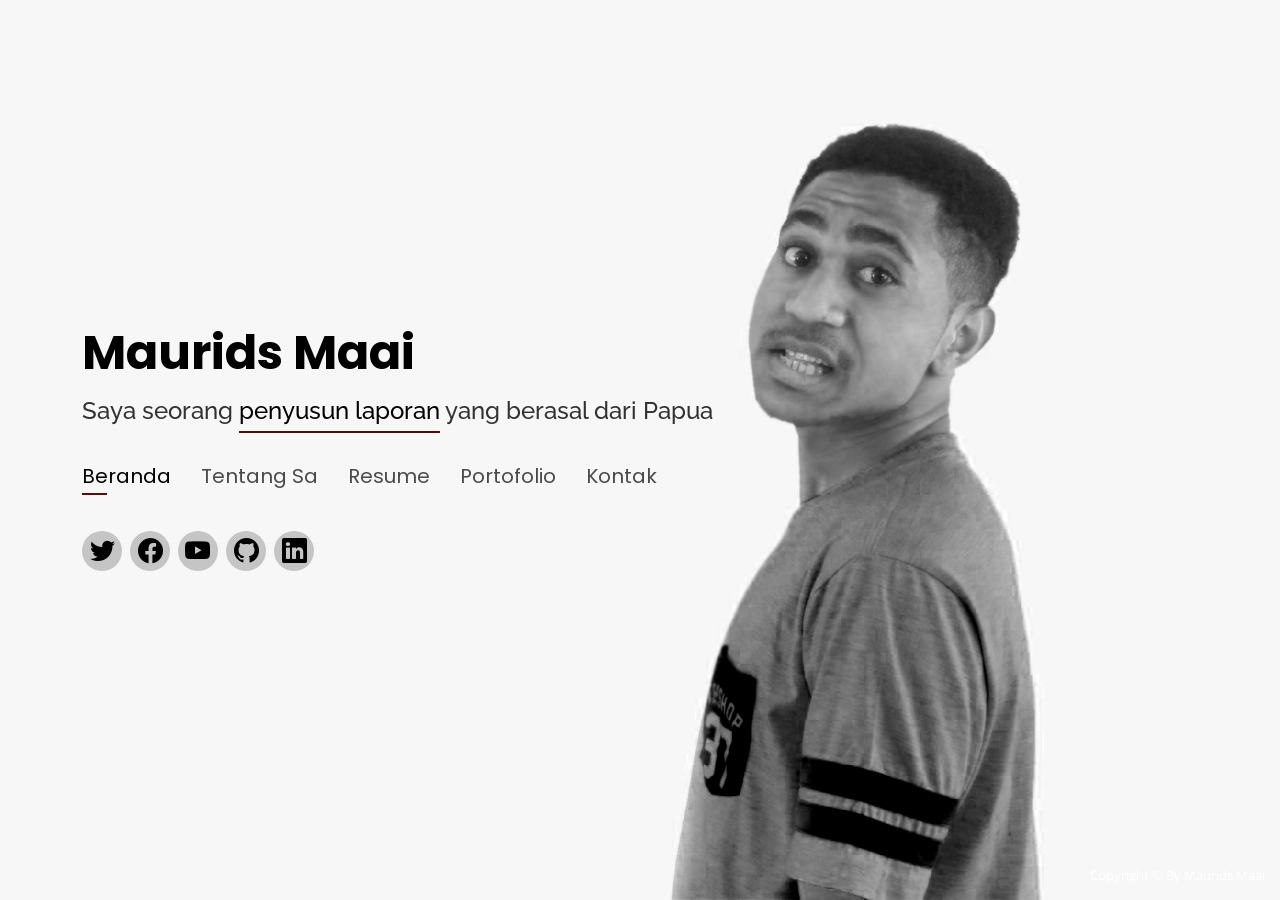
==== commit 37771c96: "ganti nama" ====
--- a/index.html
+++ b/index.html
@@ -52,7 +52,7 @@
         <ul>
           <li><a class="nav-link active" href="#header">Beranda</a></li>
           <li><a class="nav-link" href="#about">Tentang Sa</a></li>
-          <li><a class="nav-link" href="#resume">Selengkapnya</a></li>
+          <li><a class="nav-link" href="#resume">Resume</a></li>
           <li><a class="nav-link" href="#portfolio">Portofolio</a></li>
           <li><a class="nav-link" href="#contact">Kontak</a></li>
         </ul>
@@ -343,7 +343,7 @@
     <div class="container">
 
       <div class="section-title">
-        <h2>Selengkapnya</h2>
+        <h2>Resume</h2>
         <p>Selengkapnya tentang Sa</p>
       </div>
 
--- a/assets/css/style.css
+++ b/assets/css/style.css
@@ -107,7 +107,7 @@
   display: flex;
   justify-content: center;
   align-items: center;
-  background: rgba(255, 255, 255, 0.1);
+  background: rgba(0, 0, 0, 0.2);
   color: rgb(0, 0, 0);
   line-height: 1;
   margin-right: 8px;
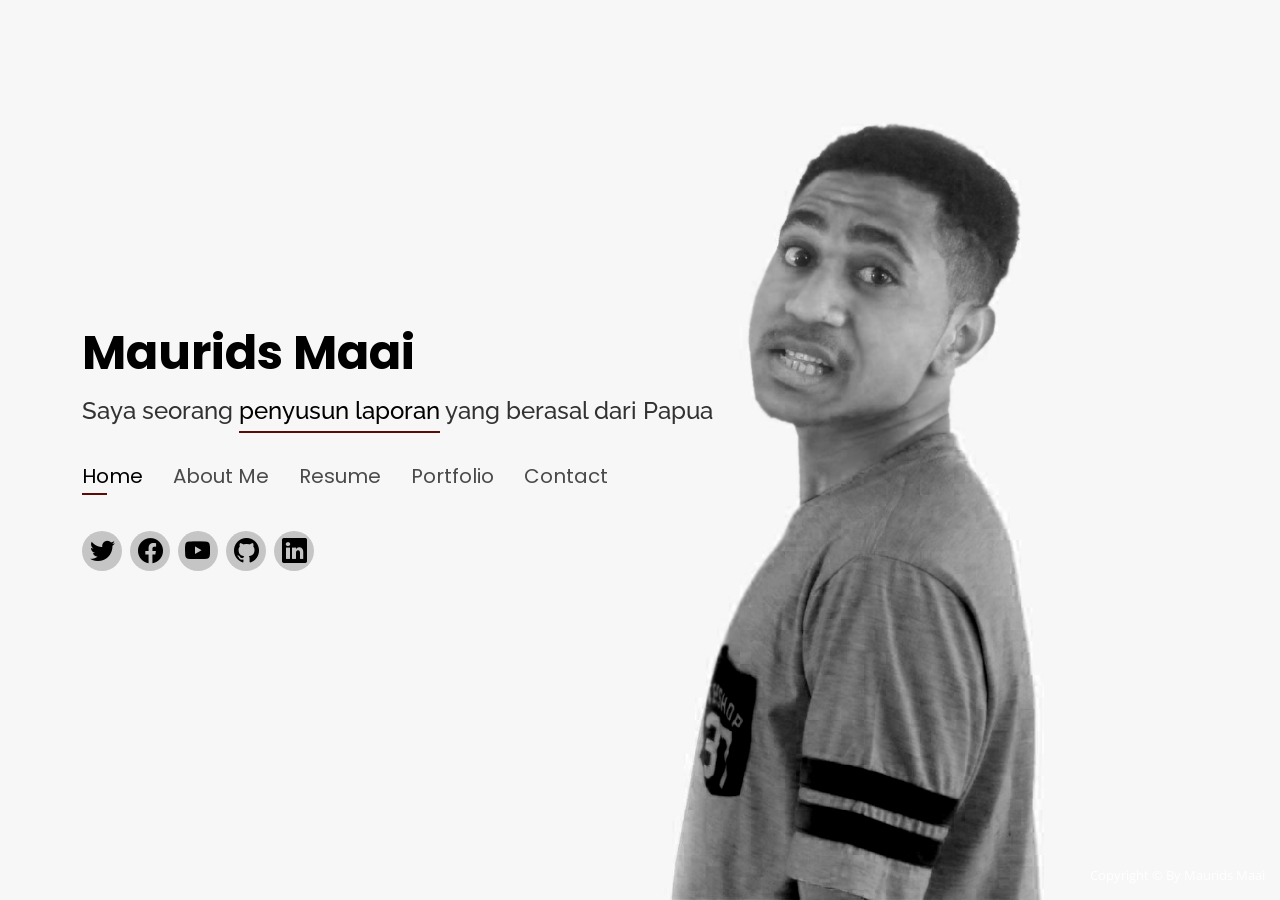
==== commit dfa4c0c8: "ganti nama navbar" ====
--- a/index.html
+++ b/index.html
@@ -50,11 +50,11 @@
 
       <nav id="navbar" class="navbar">
         <ul>
-          <li><a class="nav-link active" href="#header">Beranda</a></li>
-          <li><a class="nav-link" href="#about">Tentang Sa</a></li>
+          <li><a class="nav-link active" href="#header">Home</a></li>
+          <li><a class="nav-link" href="#about">About Me</a></li>
           <li><a class="nav-link" href="#resume">Resume</a></li>
-          <li><a class="nav-link" href="#portfolio">Portofolio</a></li>
-          <li><a class="nav-link" href="#contact">Kontak</a></li>
+          <li><a class="nav-link" href="#portfolio">Portfolio</a></li>
+          <li><a class="nav-link" href="#contact">Contact</a></li>
         </ul>
         <i class="bi bi-list mobile-nav-toggle"></i>
       </nav><!-- .navbar -->
@@ -78,8 +78,8 @@
     <div class="about-me container">
 
       <div class="section-title">
-        <h2>Tentang Sa</h2>
-        <p>Lebih Lanjut Tentang Sa</p>
+        <h2>About</h2>
+        <p>Learn More About Me</p>
       </div>
 
       <div class="row">
@@ -87,7 +87,7 @@
           <img src="assets/img/profil.jpg" class="img-fluid" alt="">
         </div>
         <div class="col-lg-8 pt-4 pt-lg-0 content" data-aos="fade-left">
-          <h3>Mengenal Sa</h3>
+          <h3>Know Me</h3>
           <p class="fst-italic">
             Saya adalah orang yang suka bekerja keras, suka bergaul, tidak suka mengulur waktu kerja, suka senyum
             senang mempelajari hal baru dan humoris.
@@ -344,14 +344,14 @@
 
       <div class="section-title">
         <h2>Resume</h2>
-        <p>Selengkapnya tentang Sa</p>
+        <p>Check My Resume</p>
       </div>
 
       <div class="row">
         <div class="col-lg-6">
-          <h3 class="resume-title">Pendidikan</h3>
+          <h3 class="resume-title">Education</h3>
           <div class="resume-item pb-0">
-            <h4>Riwayat Pendidikan.</h4>
+            <h4>Education</h4>
             <h5>2002 - 2018</h5>
             <p>
             <ul>
@@ -363,9 +363,9 @@
             </p>
           </div>
 
-          <h3 class="resume-title">Pengalaman Kerja</h3>
+          <h3 class="resume-title">Work Experience</h3>
           <div class="resume-item">
-            <h4>Riwayat Pengalaman Kerja</h4>
+            <h4>Work Experience</h4>
             <h5>2013 - 2019</h5>
             <ul>
               <li>Juli - September 2013 | Magang di Kantor Dinas Pendidikan dan Olahraga P&P.</li>
@@ -377,9 +377,9 @@
         </div>
 
         <div class="col-lg-6">
-          <h3 class="resume-title">Pelatihan</h3>
+          <h3 class="resume-title">Training</h3>
           <div class="resume-item">
-            <h4>Riwayat Pelatihan</h4>
+            <h4>Training Background</h4>
             <h5>2019</h5>
             <p><em>Jenis Pelatihan yang Pernah di Ikuti </em></p>
             <p>
@@ -400,8 +400,8 @@
     <div class="container">
 
       <div class="section-title">
-        <h2>Portofolio</h2>
-        <p>Sa Pu Pekerjaan</p>
+        <h2>Portfolio</h2>
+        <p>My Works</p>
       </div>
 
       <div class="row">
@@ -514,8 +514,8 @@
     <div class="container">
 
       <div class="section-title">
-        <h2>Hubungi</h2>
-        <p>Hubungi Sa</p>
+        <h2>Contact</h2>
+        <p>Contact Me</p>
       </div>
 
       <div class="row mt-2">
--- a/assets/css/style.css
+++ b/assets/css/style.css
@@ -604,7 +604,7 @@
   font-weight: 700;
   margin-top: 20px;
   margin-bottom: 20px;
-  color: #fff;
+  color: rgb(0, 0, 0);
 }
 
 .resume .resume-item {
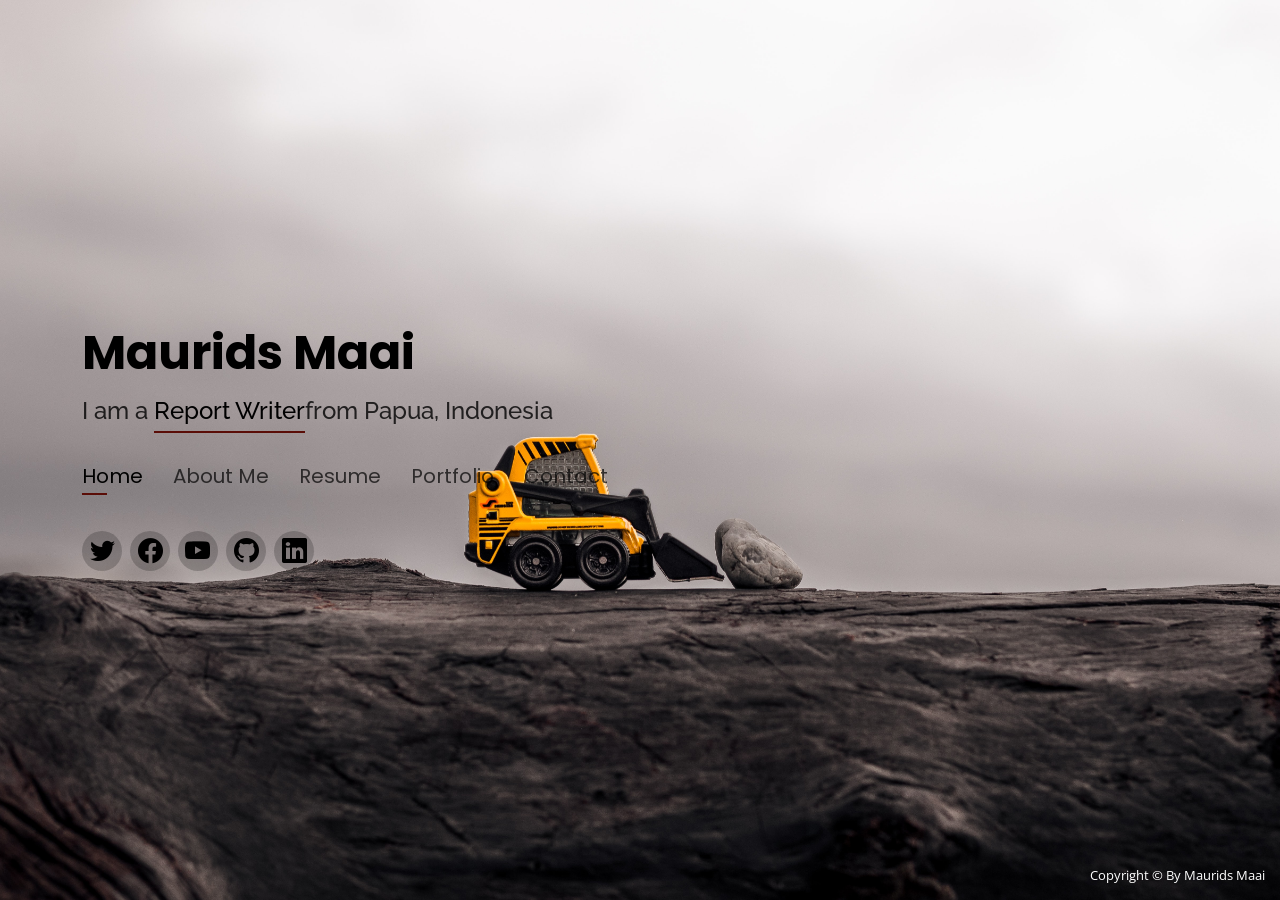
==== commit b7662f15: "first commit" ====
--- a/index.html
+++ b/index.html
@@ -46,7 +46,7 @@
       <h1><a href="index.html">Maurids Maai</a></h1>
       <!-- Uncomment below if you prefer to use an image logo -->
       <!-- <a href="index.html" class="mr-auto"><img src="assets/img/logo.png" alt="" class="img-fluid"></a> -->
-      <h2>Saya seorang <span>penyusun laporan</span> yang berasal dari Papua</h2>
+      <h2>I am a <span>Report Writer</span>from Papua, Indonesia</h2>
 
       <nav id="navbar" class="navbar">
         <ul>
@@ -416,11 +416,11 @@
 
         <div class="col-lg-4 col-md-6 portfolio-item filter-app">
           <div class="portfolio-wrap">
-            <img src="assets/img/portfolio/portfolio-1.jpg" class="img-fluid" alt="">
+            <img src="assets/img/portfolio/pad1.jpg" class="img-fluid" alt="">
             <div class="portfolio-info">
               <h4>KAJIAN PENDAPATAN ASLI DAERAH KOTA JAYAPURA TAHUN 2019</h4>
               <div class="portfolio-links">
-                <a href="assets/img/portfolio/portfolio-1.jpg" data-gallery="portfolioGallery"
+                <a href="assets/img/portfolio/pad1.jpg" data-gallery="portfolioGallery"
                 class="portfolio-lightbox" title=""><i class="bx bx-image"></i></a>
                 <a href="portfolio-details.html" data-gallery="portfolioDetailsGallery" data-glightbox="type: external"
                   class="portfolio-details-lightbox" title="Portfolio Details"><i class="bx bx-download"></i></a>
@@ -431,11 +431,11 @@
 
         <div class="col-lg-4 col-md-6 portfolio-item filter-app">
           <div class="portfolio-wrap">
-            <img src="assets/img/portfolio/portfolio-3.jpg" class="img-fluid" alt="">
+            <img src="assets/img/portfolio/lembagaagama.jpg" class="img-fluid" alt="">
             <div class="portfolio-info">
               <h4>LAPORAN INTEGRASI KEAGAMAAN PAPUA BARAT TAHUN 2019</h4>
               <div class="portfolio-links">
-                <a href="assets/img/portfolio/portfolio-3.jpg" data-gallery="portfolioGallery"
+                <a href="assets/img/portfolio/lembagaagama.jpg" data-gallery="portfolioGallery"
                 class="portfolio-lightbox" title=""><i class="bx bx-image"></i></a>
                 <a href="portfolio-details.html" data-gallery="portfolioDetailsGallery" data-glightbox="type: external"
                   class="portfolio-details-lightbox" title="Portfolio Details"><i class="bx bx-download"></i></a>
@@ -446,11 +446,11 @@
 
         <div class="col-lg-4 col-md-6 portfolio-item filter-app">
           <div class="portfolio-wrap">
-            <img src="assets/img/portfolio/portfolio-6.jpg" class="img-fluid" alt="">
+            <img src="assets/img/portfolio/kajianwarop.jpg" class="img-fluid" alt="">
             <div class="portfolio-info">
-              <h4>LAPORAN PENYUSUNAN RPJMD KABUPATEN WAROPEN TAHUN 2017</h4>
+              <h4>KAJIAN DAMPAK PEMEKARAN TERHADAP PELAYANAN PUBLIK DAN PENGELOLAAN SUMBER  DAYA ALAM DI KABUPATEN WAROPEN </h4>
               <div class="portfolio-links">
-                <a href="assets/img/portfolio/portfolio-6.jpg" data-gallery="portfolioGallery"
+                <a href="assets/img/portfolio/kajianwarop.jpg" data-gallery="portfolioGallery"
                   class="portfolio-lightbox" title=""><i class="bx bx-image"></i></a>
                 <a href="portfolio-details.html" data-gallery="portfolioDetailsGallery" data-glightbox="type: external"
                   class="portfolio-details-lightbox" title="Portfolio Details"><i class="bx bx-download"></i></a>
@@ -461,11 +461,11 @@
 
         <div class="col-lg-4 col-md-6 portfolio-item filter-app">
           <div class="portfolio-wrap">
-            <img src="assets/img/portfolio/portfolio-3.jpg" class="img-fluid" alt="">
+            <img src="assets/img/portfolio/kepemimpinan.jpg" class="img-fluid" alt="">
             <div class="portfolio-info">
-              <h4>PERAN KEPIMPINAN DALAM MENINGKATKAN KINERJA PEGAWAI</h4>
+              <h4>PENGARUH KEPEMIMPINAN DALAM MENINGKATKAN KINERJA PEGAWAI</h4>
               <div class="portfolio-links">
-                <a href="assets/img/portfolio/portfolio-3.jpg" data-gallery="portfolioGallery"
+                <a href="assets/img/portfolio/kepemimpinan.jpg" data-gallery="portfolioGallery"
                 class="portfolio-lightbox" title=""><i class="bx bx-image"></i></a>
                 <a href="portfolio-details.html" data-gallery="portfolioDetailsGallery" data-glightbox="type: external"
                   class="portfolio-details-lightbox" title="Portfolio Details"><i class="bx bx-download"></i></a>
@@ -476,26 +476,11 @@
 
         <div class="col-lg-4 col-md-6 portfolio-item filter-app">
           <div class="portfolio-wrap">
-            <img src="assets/img/portfolio/portfolio-6.jpg" class="img-fluid" alt="">
-            <div class="portfolio-info">
-              <h4>EFEKTIVITAS DALAM MENGURUS DOKUMEN KEPENDUDUKAN</h4>
-              <div class="portfolio-links">
-                <a href="assets/img/portfolio/portfolio-6.jpg" data-gallery="portfolioGallery"
-                  class="portfolio-lightbox" title=""><i class="bx bx-image"></i></a>
-                <a href="portfolio-details.html" data-gallery="portfolioDetailsGallery" data-glightbox="type: external"
-                  class="portfolio-details-lightbox" title="Portfolio Details"><i class="bx bx-download"></i></a>
-              </div>
-            </div>
-          </div>
-        </div>
-
-        <div class="col-lg-4 col-md-6 portfolio-item filter-app">
-          <div class="portfolio-wrap">
-            <img src="assets/img/portfolio/portfolio-1.jpg" class="img-fluid" alt="">
+            <img src="assets/img/portfolio/pelayanankb.jpg" class="img-fluid" alt="">
             <div class="portfolio-info">
               <h4>PERAN KEPENDUDUKAN DALAM KELUARGA BERENCANA</h4>
               <div class="portfolio-links">
-                <a href="assets/img/portfolio/portfolio-1.jpg" data-gallery="portfolioGallery"
+                <a href="assets/img/portfolio/pelayanankb.jpg" data-gallery="portfolioGallery"
                 class="portfolio-lightbox" title=""><i class="bx bx-image"></i></a>
                 <a href="portfolio-details.html" data-gallery="portfolioDetailsGallery" data-glightbox="type: external"
                   class="portfolio-details-lightbox" title="Portfolio Details"><i class="bx bx-download"></i></a>
--- a/assets/css/style.css
+++ b/assets/css/style.css
@@ -19,7 +19,7 @@
 body::before {
   content: "";
   position: fixed;
-  background: #040404 url("../img/mauridsbg.jpg") top right no-repeat;
+  background: #040404 url("../img/bg.jpg") top right no-repeat;
   background-size: cover;
   left: 0;
   right: 0;
@@ -610,7 +610,7 @@
 .resume .resume-item {
   padding: 0 0 20px 20px;
   margin-top: -2px;
-  border-left: 2px solid rgba(0, 0, 0, 0.2);
+  border-left: 2px solid rgba(0, 0, 0, 0.9);
   position: relative;
 }
 
@@ -626,7 +626,7 @@
 
 .resume .resume-item h5 {
   font-size: 16px;
-  background: rgba(255, 255, 255, 0.15);
+  background: rgba(0, 0, 0, 0.15);
   padding: 5px 15px;
   display: inline-block;
   font-weight: 600;
@@ -972,7 +972,7 @@
   color: #000000;
   padding: 20px;
   width: 100%;
-  background: rgba(0, 0, 0, 0.0);
+  background: rgba(0, 0, 0, 0.1);
 }
 
 .contact .info-box i.bx {
@@ -981,7 +981,7 @@
   border-radius: 50%;
   padding: 14px;
   float: left;
-  background: rgba(0, 0, 0, 0);
+  background: rgba(0, 0, 0, 0,9);
 }
 
 .contact .info-box h3 {
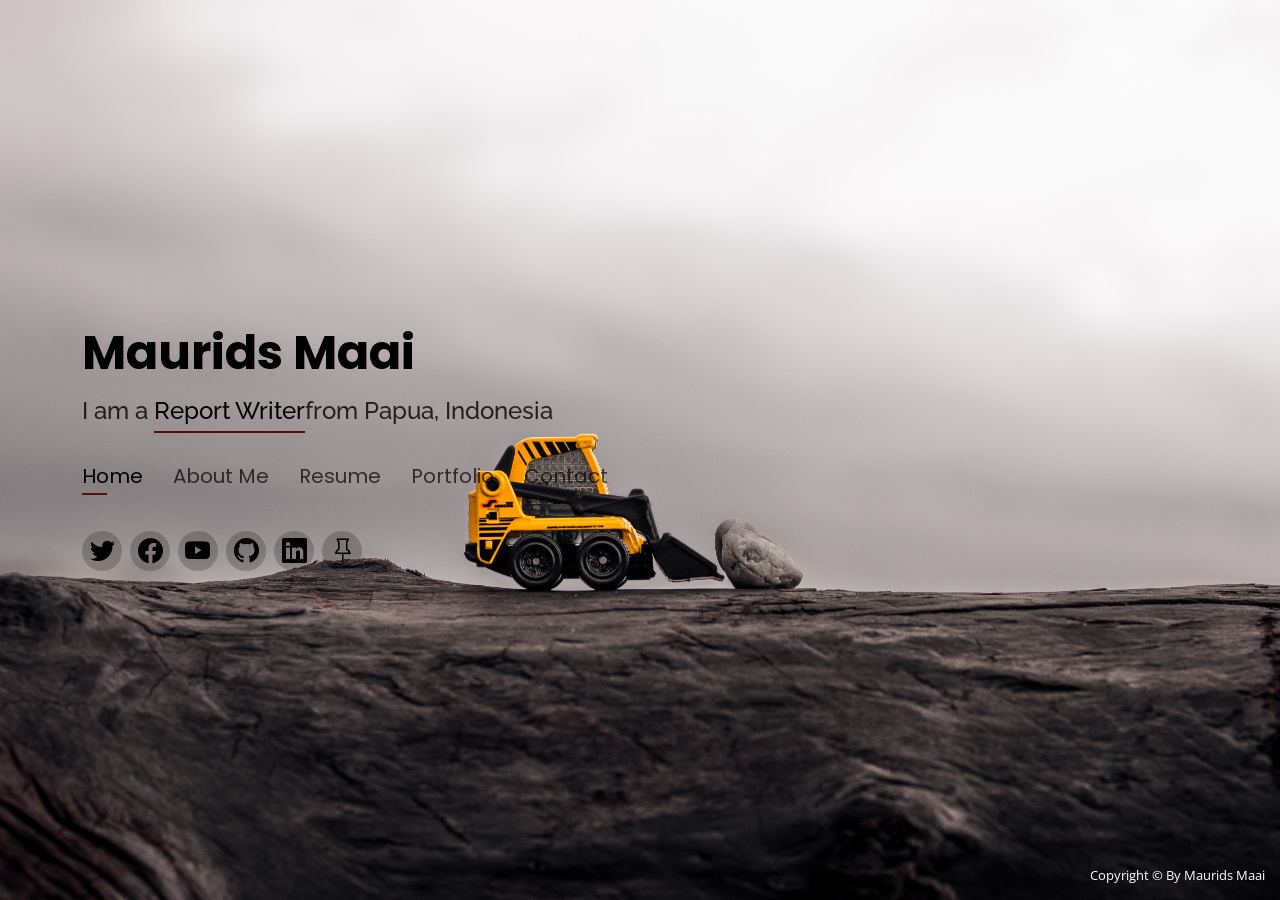
==== commit f50ca362: "two commit" ====
--- a/index.html
+++ b/index.html
@@ -66,6 +66,7 @@
             class="bi bi-youtube"></i></a>
         <a href="https://github.com/mauridsmaai" class="github"><i class="bi bi-github"></i></a>
         <a href="https://www.linkedin.com/in/maurids-maai-91233b154/" class="github"><i class="bi bi-linkedin"></i></a>
+        <a href="https://id.pinterest.com/mauridsmaai/" class="pinterest"><i class="bi bi-pin"></i></a>
       </div>
 
     </div>
